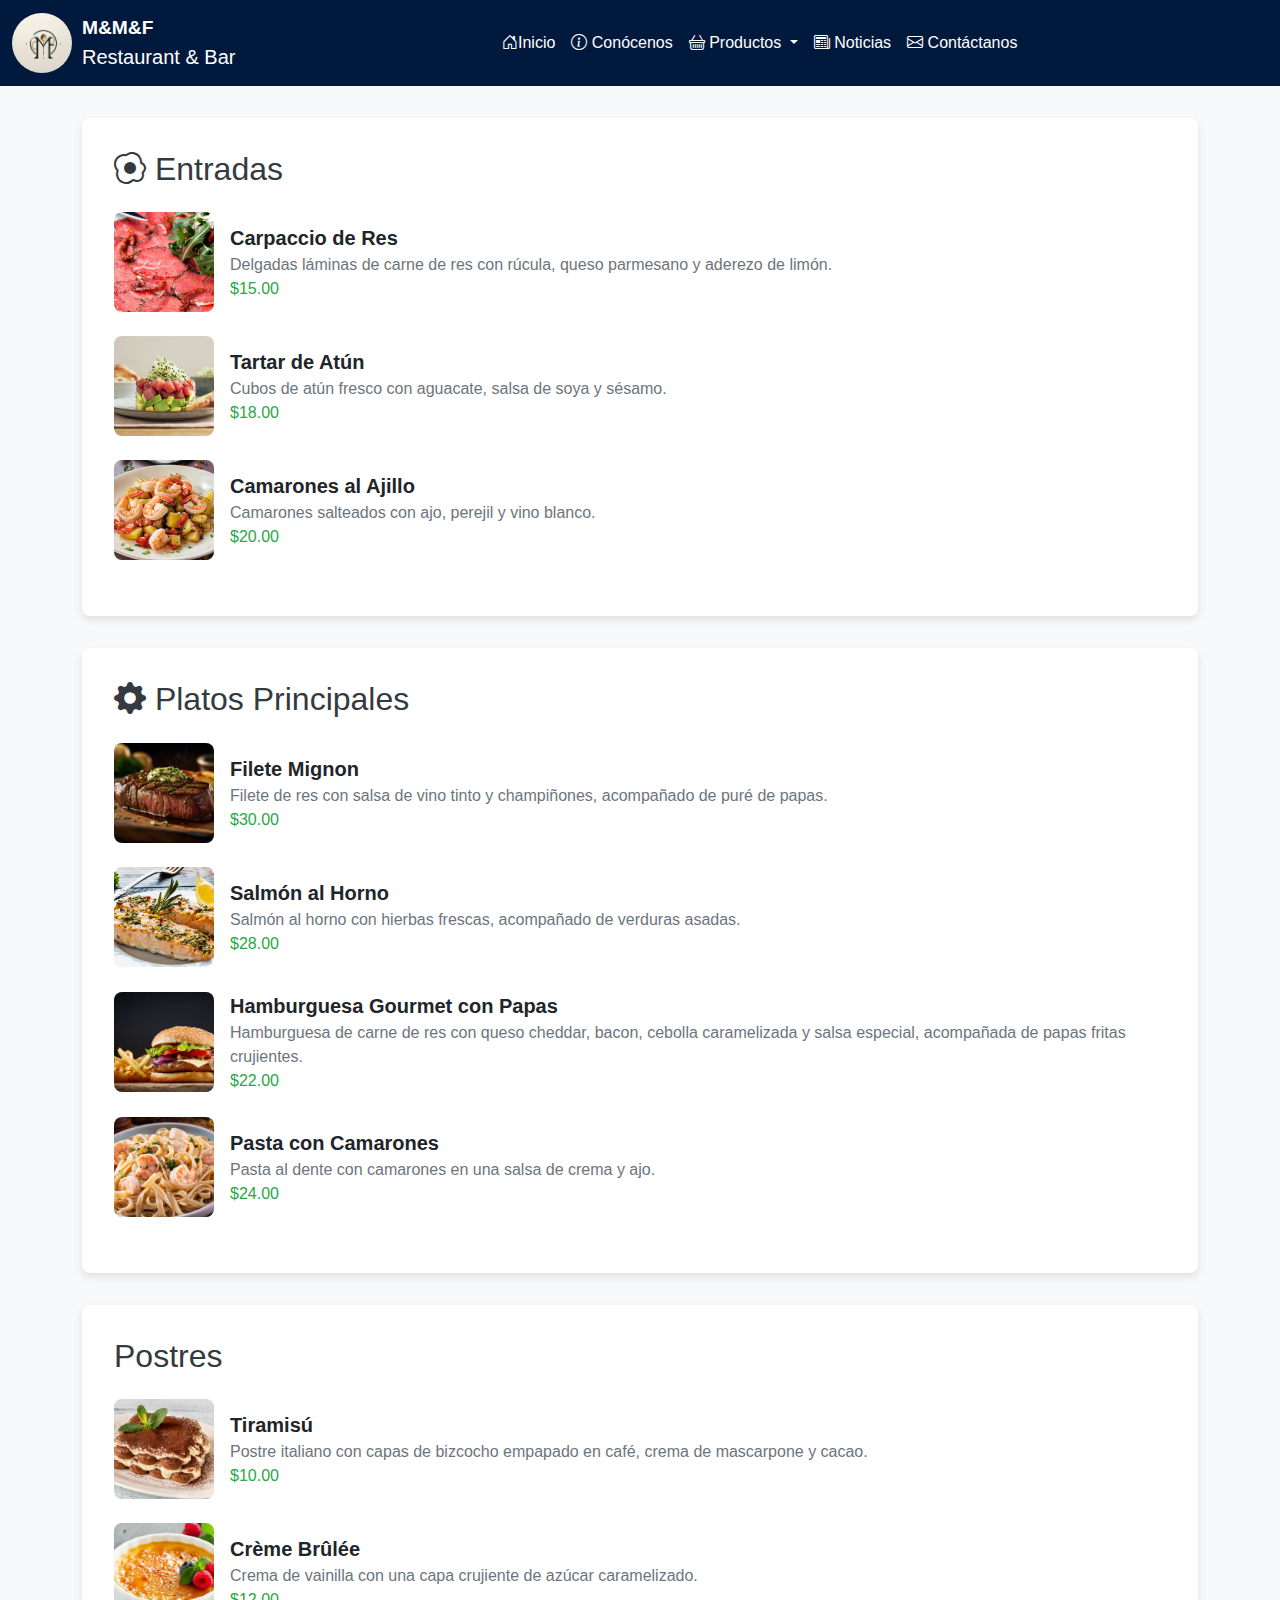
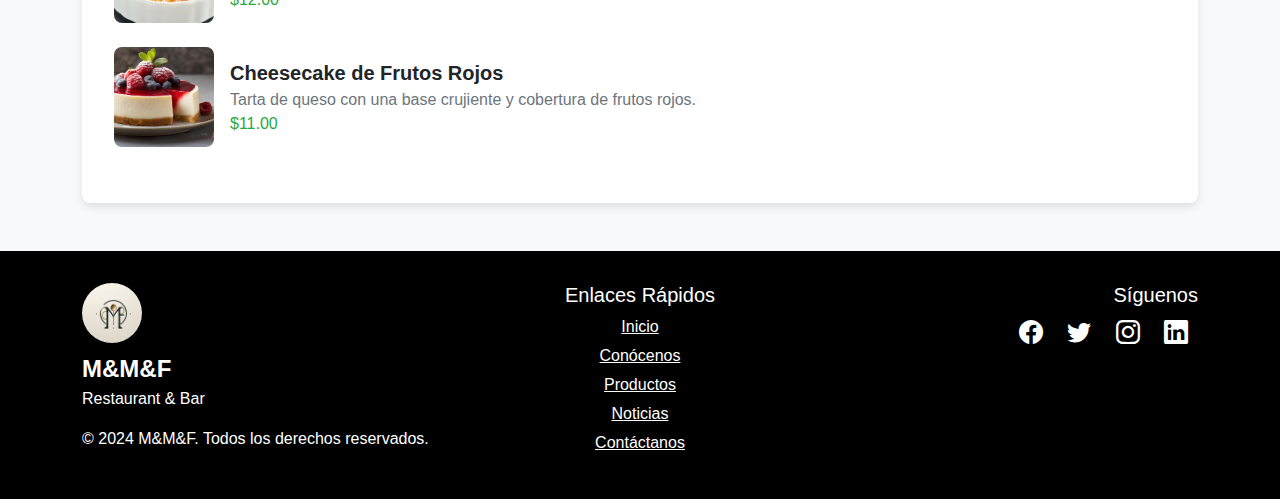
==== Music/Restaurant/html/Comidas.html @ 3a2b2aa5 "." ====
<!DOCTYPE html>
<html lang="en">
<head>
    <meta charset="UTF-8">
    <meta name="viewport" content="width=device-width, initial-scale=1.0">
    <link rel="stylesheet" href="https://cdn.jsdelivr.net/npm/bootstrap@5.3.0/dist/css/bootstrap.min.css">
  <link rel="stylesheet" href="https://cdn.jsdelivr.net/npm/bootstrap-icons@1.11.3/font/bootstrap-icons.min.css">
  <link rel="stylesheet" href="../css/stylo.css">
  <link rel="stylesheet" href="../css/Comidas.css">
    <title>Document</title>
</head>
<body>
    <nav class="navbar navbar-expand-sm navbar-dark">
        <div class="container-fluid">
          <a class="navbar-brand" href="#">
            <img src="../imagenes/OIG3.png" class="logo">
            <div>
              <div class="navbar-brand-text">M&M&F</div>
              <div class="navbar-brand-subtext">Restaurant & Bar</div>
            </div>
          </a>
          <button class="navbar-toggler" type="button" data-bs-toggle="collapse" data-bs-target="#collapsibleNavbar">
            <span class="navbar-toggler-icon"></span>
          </button>
          <div class="collapse navbar-collapse justify-content-center" id="collapsibleNavbar">
            <ul class="navbar-nav">
                <li class="nav-item">
                    <a class="nav-link" href="../index.html
                    "><i class="bi bi-house-door"></i>Inicio</a>
                  </li>
              <li class="nav-item">
                <a class="nav-link" href="../html/conocenos.html"><i class="bi bi-info-circle"></i> Conócenos</a>
              </li>
              <li class="nav-item dropdown">
                <a class="nav-link dropdown-toggle" href="#" id="navbarDropdownMenuLink" role="button" data-bs-toggle="dropdown" aria-expanded="false">
                  <i class="bi bi-basket"></i> Productos
                </a>
                <ul class="dropdown-menu" aria-labelledby="navbarDropdownMenuLink">
                  <li><a class="dropdown-item" href="../html/vinos.html"><i class="bi bi-cup-straw"></i> Vinos</a></li>
                  <li><a class="dropdown-item" href="#"><i class="bi bi-egg-fried"></i> Comidas</a></li>
                  <li><a class="dropdown-item" href="#"><i class="bi bi-cup-straw"></i> Jugos</a></li>
                  <li><a class="dropdown-item" href="#"><i class="bi bi-cup-fill"></i> Frappes</a></li>
                </ul>
              </li>
              <li class="nav-item">
                <a class="nav-link" href="#"><i class="bi bi-newspaper"></i> Noticias</a>
              </li>
              <li class="nav-item">
                <a class="nav-link" href="../html/contactanos.html"><i class="bi bi-envelope"></i> Contáctanos</a>
              </li>
            </ul>
          </div>
        </div>
      </nav>

  </head>
  <body>
  
  <div class="container">
    <div class="menu-section">
      <h2 class="menu-title"><i class="bi bi-egg-fried"></i> Entradas</h2>
      <div class="menu-item">
        <img src="../imagenes/Carpaccio.png" alt="Carpaccio de Res">
        <div>
          <div class="menu-item-title">Carpaccio de Res</div>
          <div class="menu-item-description">Delgadas láminas de carne de res con rúcula, queso parmesano y aderezo de limón.</div>
          <div class="menu-item-price">$15.00</div>
        </div>
      </div>
      <div class="menu-item">
        <img src="../imagenes/tartar.png" alt="Tartar de Atún">
        <div>
          <div class="menu-item-title">Tartar de Atún</div>
          <div class="menu-item-description">Cubos de atún fresco con aguacate, salsa de soya y sésamo.</div>
          <div class="menu-item-price">$18.00</div>
        </div>
      </div>
      <div class="menu-item">
        <img src="../imagenes/camarones.png" alt="Camarones al Ajillo">
        <div>
          <div class="menu-item-title">Camarones al Ajillo</div>
          <div class="menu-item-description">Camarones salteados con ajo, perejil y vino blanco.</div>
          <div class="menu-item-price">$20.00</div>
        </div>
      </div>
    </div>
  
    <div class="menu-section">
      <h2 class="menu-title"><i class="bi bi-gear-fill"></i> Platos Principales</h2>
      <div class="menu-item">
        <img src="../imagenes/carne.png" alt="Filete Mignon">
        <div>
          <div class="menu-item-title">Filete Mignon</div>
          <div class="menu-item-description">Filete de res con salsa de vino tinto y champiñones, acompañado de puré de papas.</div>
          <div class="menu-item-price">$30.00</div>
        </div>
      </div>
      <div class="menu-item">
        <img src="../imagenes/salmon.png" alt="Salmón al Horno">
        <div>
          <div class="menu-item-title">Salmón al Horno</div>
          <div class="menu-item-description">Salmón al horno con hierbas frescas, acompañado de verduras asadas.</div>
          <div class="menu-item-price">$28.00</div>
        </div>
      </div>
      <div class="menu-item">
        <img src="../imagenes/hamburguesa.png" alt="Hamburguesa Gourmet">
        <div>
          <div class="menu-item-title">Hamburguesa Gourmet con Papas</div>
          <div class="menu-item-description">Hamburguesa de carne de res con queso cheddar, bacon, cebolla caramelizada y salsa especial, acompañada de papas fritas crujientes.</div>
          <div class="menu-item-price">$22.00</div>
        </div>
      </div>
      <div class="menu-item">
        <img src="../imagenes/pasta.png " alt="Pasta con Camarones">
        <div>
          <div class="menu-item-title">Pasta con Camarones</div>
          <div class="menu-item-description">Pasta al dente con camarones en una salsa de crema y ajo.</div>
          <div class="menu-item-price">$24.00</div>
        </div>
      </div>
    </div>
  
    <div class="menu-section">
      <h2 class="menu-title"><i class="bi bi-cupcake"></i> Postres</h2>
      <div class="menu-item">
        <img src="../imagenes/tira.png" alt="Tiramisú">
        <div>
          <div class="menu-item-title">Tiramisú</div>
          <div class="menu-item-description">Postre italiano con capas de bizcocho empapado en café, crema de mascarpone y cacao.</div>
          <div class="menu-item-price">$10.00</div>
        </div>
      </div>
      <div class="menu-item">
        <img src="../imagenes/creme.png" alt="Crème Brûlée">
        <div>
          <div class="menu-item-title">Crème Brûlée</div>
          <div class="menu-item-description">Crema de vainilla con una capa crujiente de azúcar caramelizado.</div>
          <div class="menu-item-price">$12.00</div>
        </div>
      </div>
      <div class="menu-item">
        <img src="../imagenes/rojos.png" alt="Cheesecake de Frutos Rojos">
        <div>
          <div class="menu-item-title">Cheesecake de Frutos Rojos</div>
          <div class="menu-item-description">Tarta de queso con una base crujiente y cobertura de frutos rojos.</div>
          <div class="menu-item-price">$11.00</div>
        </div>
      </div>
    </div>
  </div>


















      
<footer class="footer mt-5">
    <div class="container">
      <div class="row">
        <div class="col-md-4 text-center text-md-start">
          <div class="footer-logo">
            <img src="../imagenes/OIG3.png" alt="Logo">
            <div class="mt-2">
              <div class="footer-logo-text">M&M&F</div>
              <div class="footer-logo-subtext">Restaurant & Bar</div>
            </div>
          </div>
          <div class="mt-3">
            <p>&copy; 2024 M&M&F. Todos los derechos reservados.</p>
          </div>
        </div>
        <div class="col-md-4 text-center">
          <h5>Enlaces Rápidos</h5>
          <div class="quick-links">
            <a href="#">Inicio</a>
            <a href="#">Conócenos</a>
            <a href="#">Productos</a>
            <a href="#">Noticias</a>
            <a href="#">Contáctanos</a>
          </div>
        </div>
        <div class="col-md-4 text-center text-md-end">
          <h5>Síguenos</h5>
          <div class="social-icons">
            <a href="#"><i class="bi bi-facebook"></i></a>
            <a href="#"><i class="bi bi-twitter"></i></a>
            <a href="#"><i class="bi bi-instagram"></i></a>
            <a href="#"><i class="bi bi-linkedin"></i></a>
          </div>
        </div>
      </div>
    </div>
  </footer>

<script src="https://cdn.jsdelivr.net/npm/bootstrap@5.3.0/dist/js/bootstrap.bundle.min.js"></script>
</body>
</html>
---- Music/Restaurant/css/stylo.css ----
.logo{
    border-radius: 50%; /* Hace que la imagen tenga bordes redondeados */
    width: 60px; /* Ajusta el ancho de la imagen */
    height: 60px; /* Ajusta la altura de la imagen */
    margin-right: 10px; /* Añade un margen a la derecha para separar la imagen del texto */
}

 /* Estilos para el navbar*/
.navbar {
    background-color: #01193d; /* Cambia el color de fondo del navbar a negro */
  }

  .nav-link {
    padding: 0.5rem 2rem; /* Ajusta el padding para aumentar la longitud de los enlaces */
    color: rgb(255, 255, 255); /* Cambia el color de los enlaces */
    transition: color 0.3s ease; /* Agrega una transición para el cambio de color */
  }

  .nav-link:hover {
    color: rgb(255, 0, 0); /* Cambia el color al pasar el mouse sobre los enlaces */
  }

  .navbar-brand {
    display: flex; /* Utiliza flexbox para organizar los elementos */
    align-items: center; /* Alinea verticalmente los elementos al centro */
  }

  .navbar-brand-text {
    font-size: 1.2rem; /* Ajusta el tamaño de la fuente del texto */
    font-weight: bold; /* Hace que el texto sea negrita */
    font-family: 'Franklin Gothic Medium', 'Arial Narrow', Arial, sans-serif;
   
}

  /* Estilos para el menú desplegable de productos */
  .dropdown-menu {
    background-color: #01193d; /* Cambia el color de fondo del menú desplegable */
  }

  .dropdown-item {
    color: rgb(255, 255, 255); /* Cambia el color del texto de los elementos del menú desplegable */
  }

  .dropdown-item:hover {
    background-color: rgb(255, 0, 0); /* Cambia el color de fondo al pasar el mouse sobre los elementos del menú desplegable */
  }


  .content-wrapper {
    background-size: cover;
    background-position: center;
    background-repeat: no-repeat;
    height: 45vh; /* Ajusta la altura según tus necesidades */
    position: relative;
    display: flex;
    align-items: center;
    justify-content: center;
    color: rgb(0, 0, 0);
  }
  
  .text-overlay {
    background: rgba(0, 0, 0, 0.5); /* Fondo semi-transparente para asegurar la legibilidad del texto */
    padding: 20px;
    border-radius: 10px;
    text-align: center;
  }
  .carousel-item {
    height: 95vh;
    min-height: 370px;
    background: no-repeat center center scroll;
    background-size: cover;
    max-height: 625px;
    overflow: hidden;
}

.carousel-caption {
    bottom: 220px;
    text-align: left;
    padding-left: 10px;
    padding-right: 50px;
}

.carousel-caption h1 {
    font-size: 3.5rem;
    text-transform: uppercase;
    letter-spacing: .2rem;
}

.carousel-caption p {
    font-size: 1.5rem;
}

.carousel-caption .btn {
    font-size: 1.2rem;
    padding: 10px 22px;
}

.info-section {
    padding: 60px 0;
    background-color: #f8f9fa;
}

.info-section h2 {
    font-size: 2.5rem;
    margin-bottom: 20px;
}

.info-section p {
    font-size: 1.2rem;
    margin-bottom: 20px;
}

@media (max-width: 768px) {
    .carousel-caption {
        bottom: 100px; /* Ajusta la posición del texto en dispositivos más pequeños */
        padding-right: 20px; /* Ajusta el espaciado a la derecha del texto en dispositivos más pequeños */
    }
    
    .carousel-caption h1 {
        font-size: 2.5rem; /* Reducir el tamaño del título en dispositivos más pequeños */
    }
    
    .carousel-caption p {
        font-size: 1.2rem; /* Reducir el tamaño del párrafo en dispositivos más pequeños */
    }
    
    .carousel-caption .btn {
        font-size: 1rem; /* Reducir el tamaño del botón en dispositivos más pequeños */
        padding: 8px 16px; /* Ajustar el espaciado del botón en dispositivos más pequeños */
    }
    
    .info-section {
        padding: 30px 0; /* Ajustar el relleno en dispositivos más pequeños */
    }
    
    .info-section h2 {
        font-size: 2rem; /* Reducir el tamaño del título en dispositivos más pequeños */
        margin-bottom: 10px; /* Reducir el margen inferior en dispositivos más pequeños */
    }
    
    .info-section p {
        font-size: 1rem; /* Reducir el tamaño del párrafo en dispositivos más pequeños */
        margin-bottom: 10px; /* Reducir el margen inferior en dispositivos más pequeños */
    }
}


    /* Estilos para el footer */
    .footer {
      background-color: #000000;
      color: #ffffff;
      padding: 2rem 0;
      position: relative;
      bottom: 0;
      width: 100%;
      }
  
      .footer .footer-logo img {
        border-radius: 50%;
        width: 60px;
        height: 60px;
      }
  
      .footer .footer-logo-text {
        font-size: 1.5rem;
        font-weight: bold;
      }
  
      .footer .footer-logo-subtext {
        font-size: 1rem;
      }
  
      .footer .social-icons a {
        color: #ffffff;
        font-size: 1.5rem;
        margin: 0 10px;
        transition: color 0.3s ease;
      }
  
      .footer .social-icons a:hover {
        color: #ff0000;
      }
  
      .footer .quick-links a {
        color: #ffffff;
        display: block;
        margin: 5px 0;
        transition: color 0.3s ease;
      }
  
      .footer .quick-links a:hover {
        color: #ff0000;
      }
---- Music/Restaurant/css/Comidas.css ----
body {
    font-family: 'Arial', sans-serif;
    background-color: #f8f9fa;
  }
  .menu-section {
    margin-top: 2rem;
    padding: 2rem;
    border-radius: 0.5rem;
    background-color: #ffffff;
    box-shadow: 0 4px 8px rgba(0, 0, 0, 0.1);
  }
  .menu-title {
    font-size: 2rem;
    color: #343a40;
    margin-bottom: 1.5rem;
  }
  .menu-item {
    display: flex;
    align-items: center;
    margin-bottom: 1.5rem;
  }
  .menu-item img {
    width: 100px;
    height: 100px;
    object-fit: cover;
    border-radius: 0.5rem;
    margin-right: 1rem;
  }
  .menu-item-title {
    font-size: 1.25rem;
    font-weight: bold;
  }
  .menu-item-description {
    font-size: 1rem;
    color: #6c757d;
  }
  .menu-item-price {
    font-size: 1rem;
    color: #28a745;
  }
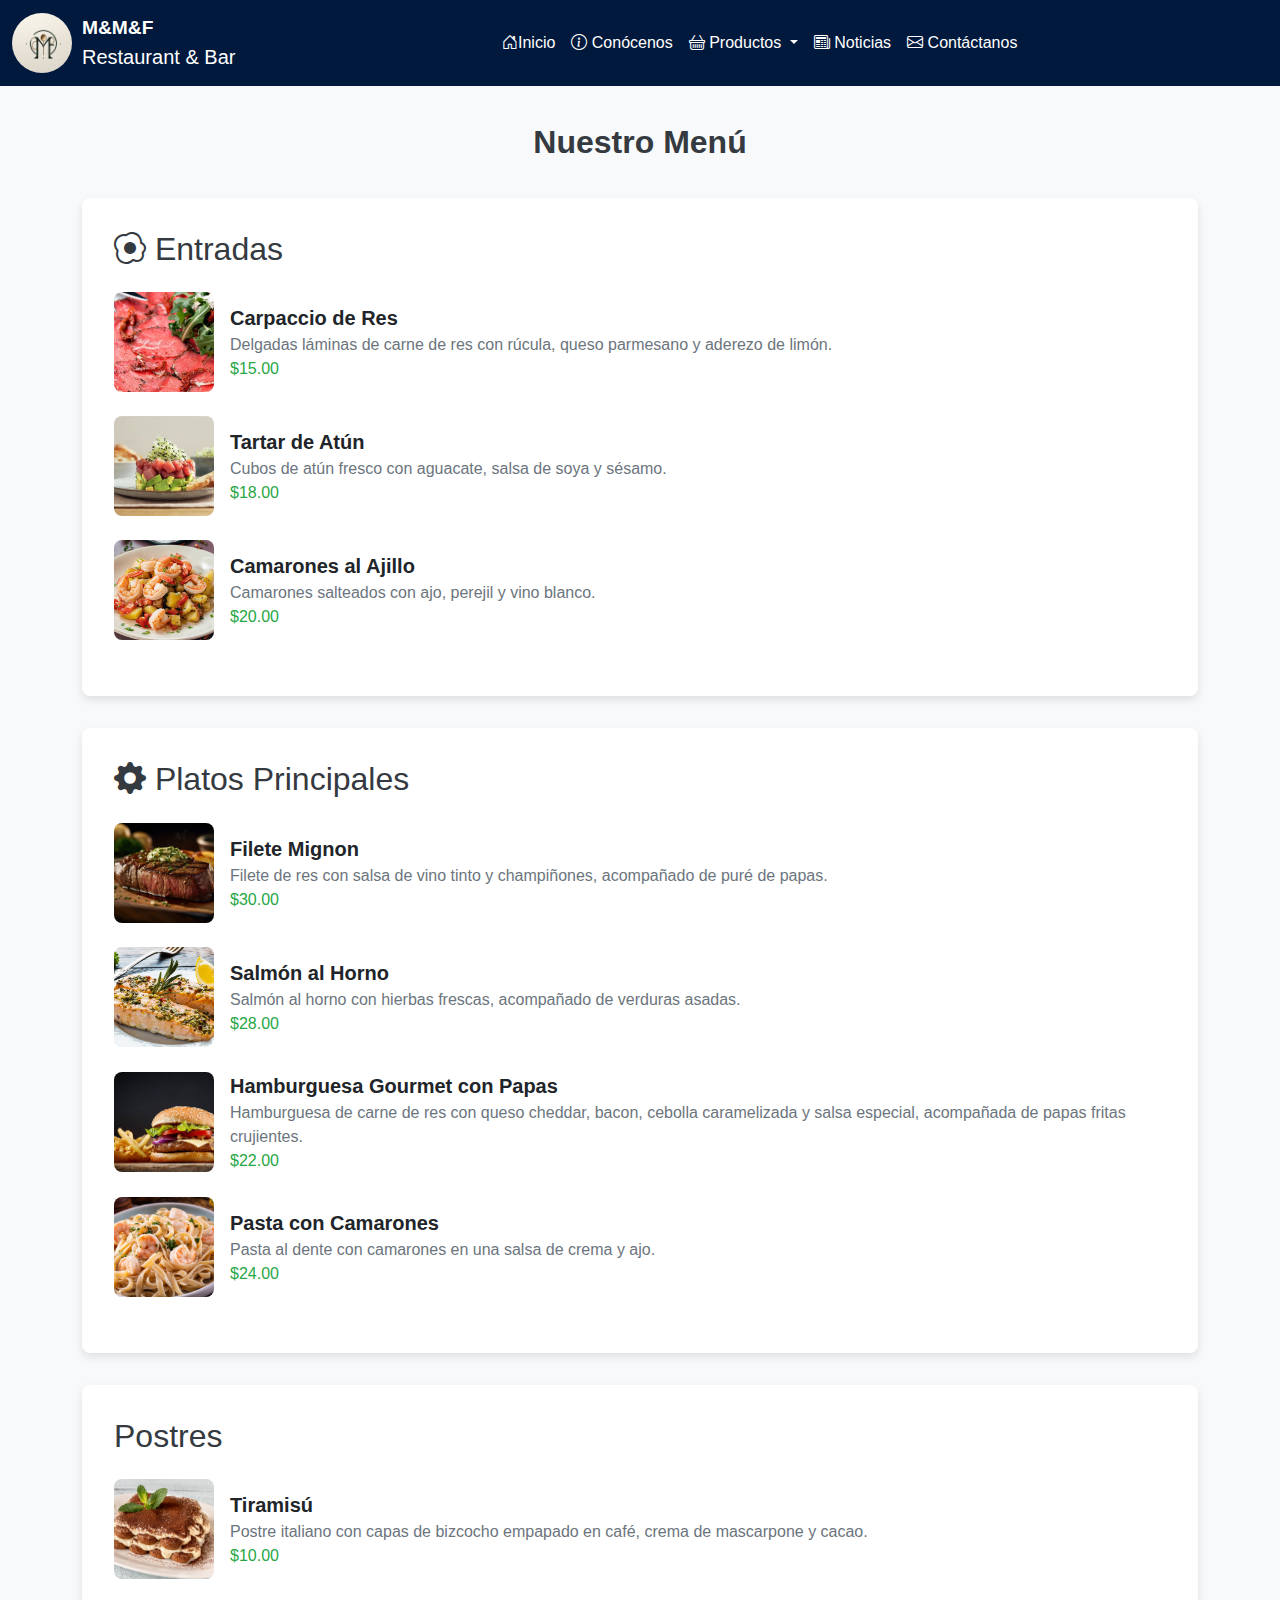
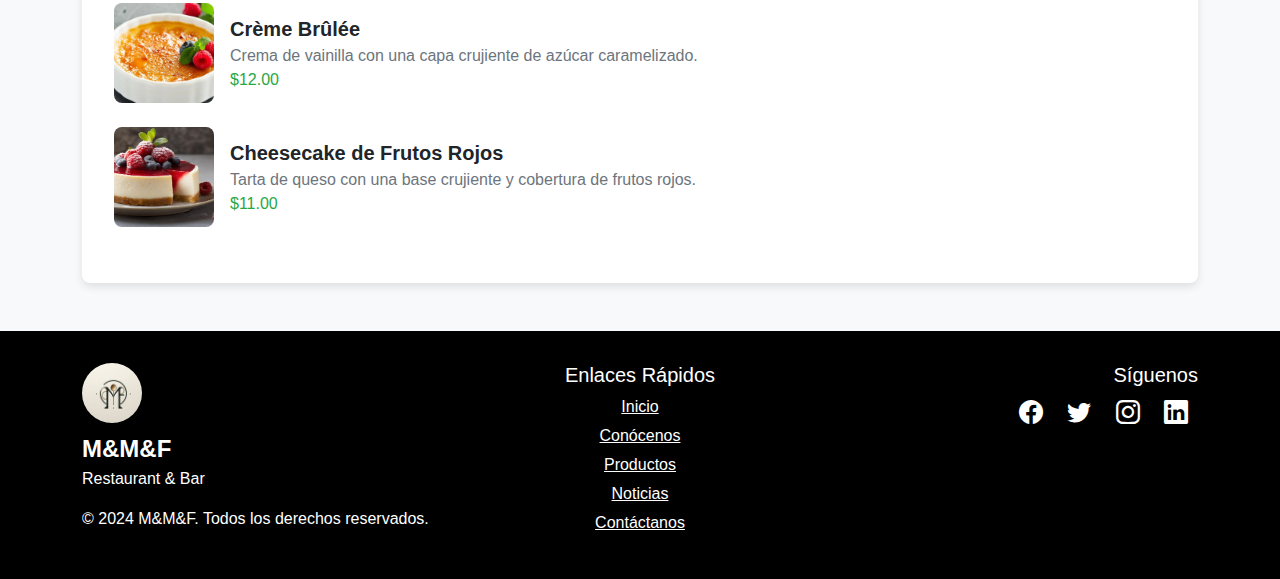
==== commit 21c99979: "." ====
--- a/Music/Restaurant/html/Comidas.html
+++ b/Music/Restaurant/html/Comidas.html
@@ -57,7 +57,9 @@
   <body>
   
   <div class="container">
+    <div class="section-title">Nuestro Menú</div>
     <div class="menu-section">
+      
       <h2 class="menu-title"><i class="bi bi-egg-fried"></i> Entradas</h2>
       <div class="menu-item">
         <img src="../imagenes/Carpaccio.png" alt="Carpaccio de Res">
--- a/Music/Restaurant/css/Comidas.css
+++ b/Music/Restaurant/css/Comidas.css
@@ -37,4 +37,12 @@
   .menu-item-price {
     font-size: 1rem;
     color: #28a745;
+  }
+  .section-title {
+    text-align: center;
+    font-size: 2rem;
+    color: #343a40;
+    font-weight: bold;
+    margin-top: 2rem;
+    margin-bottom: 1.5rem;
   }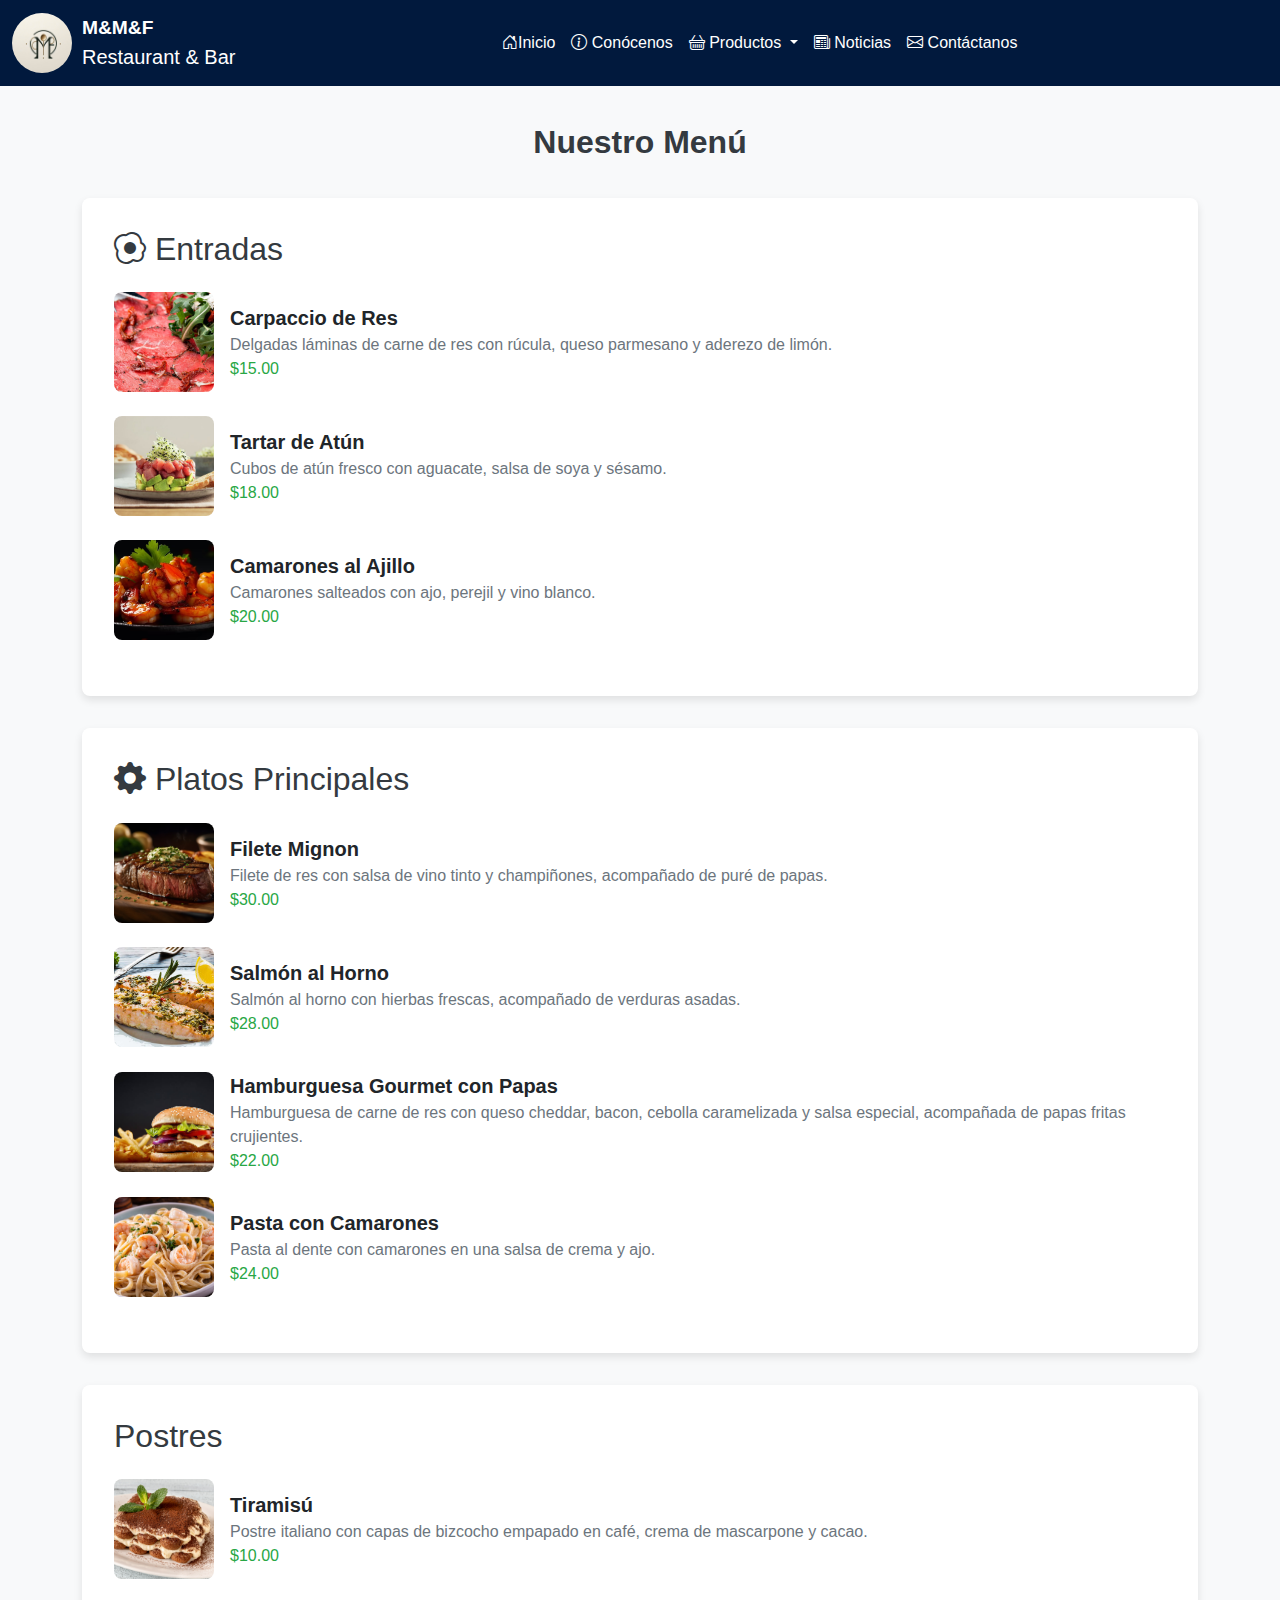
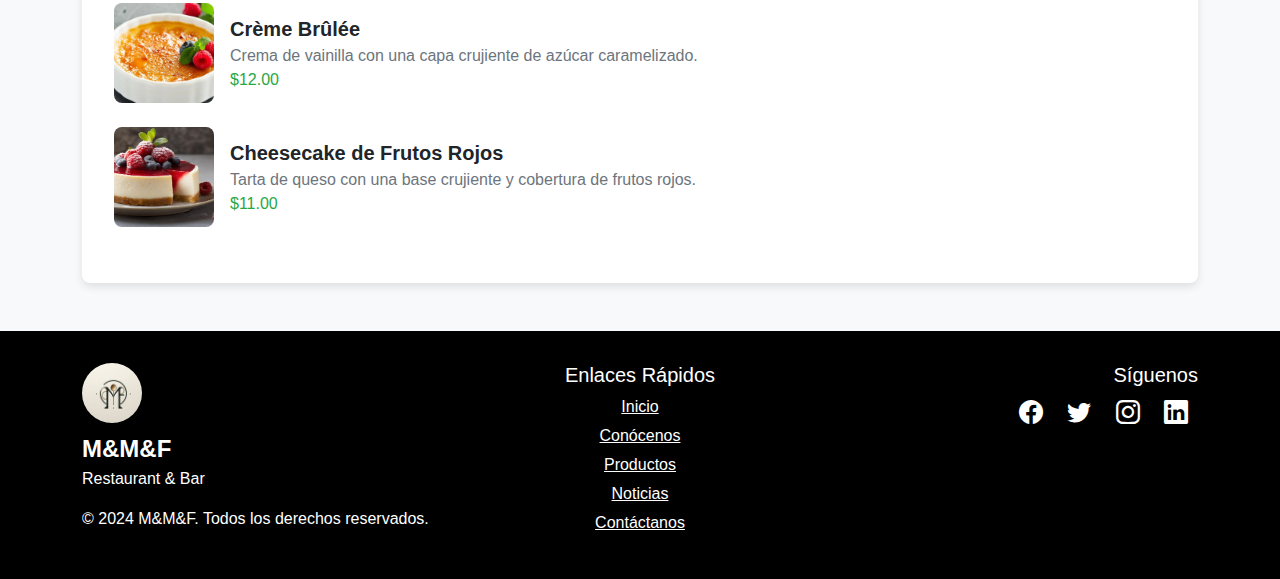
==== commit 506e40dd: ".." ====
--- a/Music/Restaurant/html/Comidas.html
+++ b/Music/Restaurant/html/Comidas.html
@@ -7,7 +7,7 @@
   <link rel="stylesheet" href="https://cdn.jsdelivr.net/npm/bootstrap-icons@1.11.3/font/bootstrap-icons.min.css">
   <link rel="stylesheet" href="../css/stylo.css">
   <link rel="stylesheet" href="../css/Comidas.css">
-    <title>Document</title>
+    <title>Comidas</title>
 </head>
 <body>
     <nav class="navbar navbar-expand-sm navbar-dark">
@@ -38,12 +38,12 @@
                 <ul class="dropdown-menu" aria-labelledby="navbarDropdownMenuLink">
                   <li><a class="dropdown-item" href="../html/vinos.html"><i class="bi bi-cup-straw"></i> Vinos</a></li>
                   <li><a class="dropdown-item" href="#"><i class="bi bi-egg-fried"></i> Comidas</a></li>
-                  <li><a class="dropdown-item" href="#"><i class="bi bi-cup-straw"></i> Jugos</a></li>
-                  <li><a class="dropdown-item" href="#"><i class="bi bi-cup-fill"></i> Frappes</a></li>
+                  <li><a class="dropdown-item" href="../html/Jugos.html"><i class="bi bi-cup-straw"></i> Jugos</a></li>
+                  <li><a class="dropdown-item" href="../html/frapes.html"><i class="bi bi-cup-fill"></i> Frappes</a></li>
                 </ul>
               </li>
               <li class="nav-item">
-                <a class="nav-link" href="#"><i class="bi bi-newspaper"></i> Noticias</a>
+                <a class="nav-link" href="../html/Noticias.html"><i class="bi bi-newspaper"></i> Noticias</a>
               </li>
               <li class="nav-item">
                 <a class="nav-link" href="../html/contactanos.html"><i class="bi bi-envelope"></i> Contáctanos</a>
@@ -51,6 +51,7 @@
             </ul>
           </div>
         </div>
+      
       </nav>
 
   </head>
@@ -69,6 +70,7 @@
           <div class="menu-item-price">$15.00</div>
         </div>
       </div>
+
       <div class="menu-item">
         <img src="../imagenes/tartar.png" alt="Tartar de Atún">
         <div>
@@ -77,6 +79,7 @@
           <div class="menu-item-price">$18.00</div>
         </div>
       </div>
+      
       <div class="menu-item">
         <img src="../imagenes/camarones.png" alt="Camarones al Ajillo">
         <div>
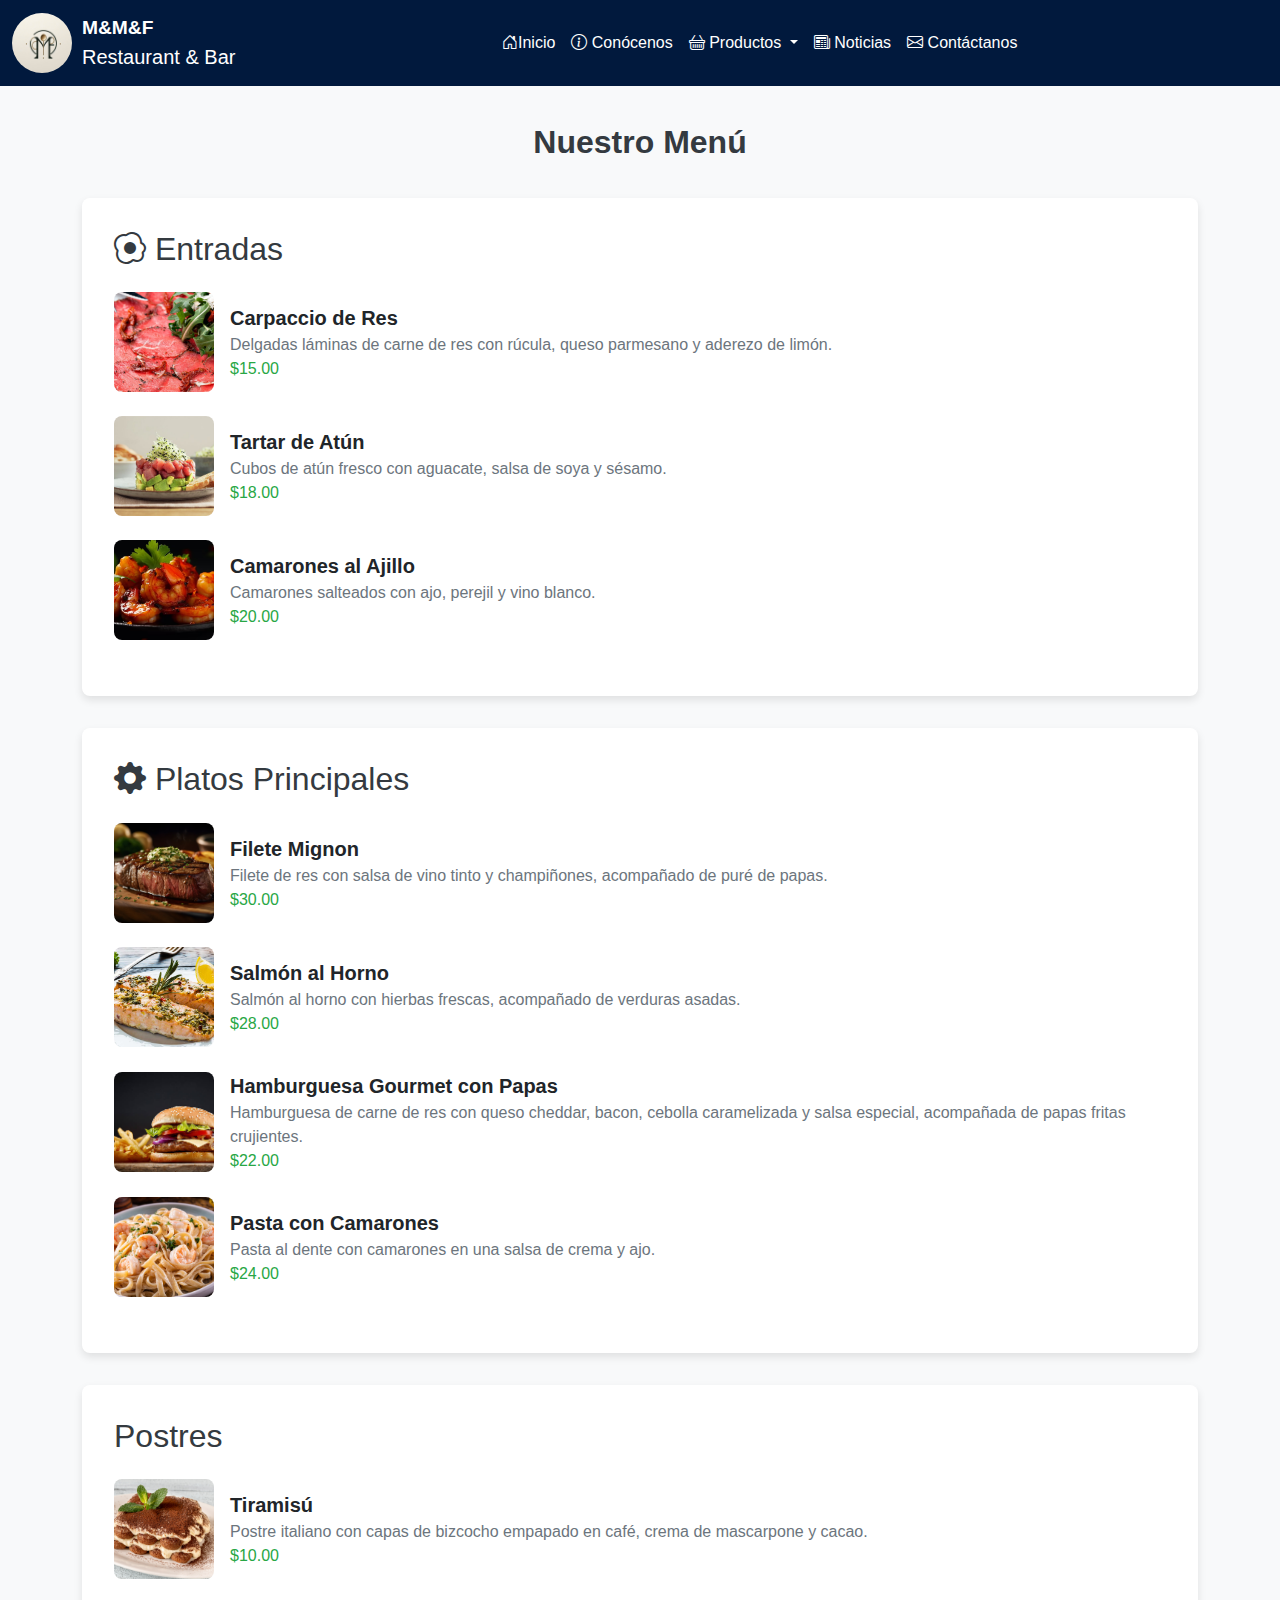
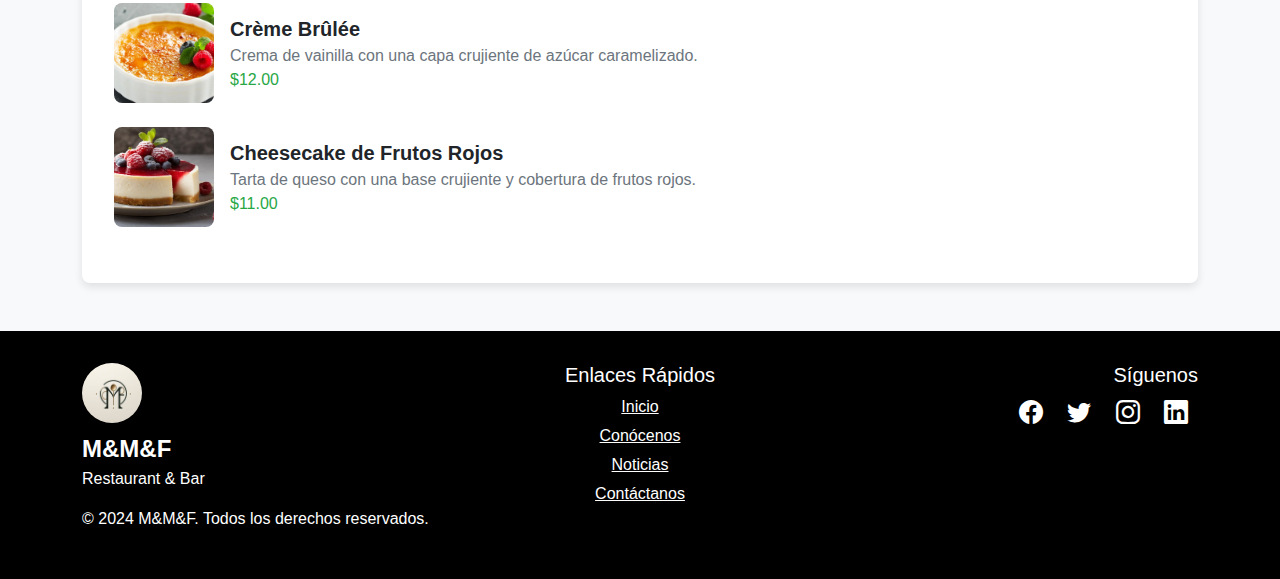
==== commit 4514793d: ".." ====
--- a/Music/Restaurant/html/Comidas.html
+++ b/Music/Restaurant/html/Comidas.html
@@ -191,11 +191,10 @@
         <div class="col-md-4 text-center">
           <h5>Enlaces Rápidos</h5>
           <div class="quick-links">
-            <a href="#">Inicio</a>
-            <a href="#">Conócenos</a>
-            <a href="#">Productos</a>
-            <a href="#">Noticias</a>
-            <a href="#">Contáctanos</a>
+            <a href="../index.html">Inicio</a>
+            <a href="../html/conocenos.html">Conócenos</a>
+            <a href="../html/Noticias.html">Noticias</a>
+            <a href="../html/contactanos.html">Contáctanos</a>
           </div>
         </div>
         <div class="col-md-4 text-center text-md-end">
--- a/Music/Restaurant/css/stylo.css
+++ b/Music/Restaurant/css/stylo.css
@@ -67,34 +67,50 @@
   .carousel-item {
     height: 95vh;
     min-height: 370px;
-    background: no-repeat center center scroll;
-    background-size: cover;
     max-height: 625px;
     overflow: hidden;
 }
 
+.carousel-item img {
+    width: 100%;
+    height: 100%;
+    object-fit: cover;
+    object-position: center;
+}
+
 .carousel-caption {
-    bottom: 220px;
+    bottom: 20%;
     text-align: left;
     padding-left: 10px;
     padding-right: 50px;
+    color: #fff;
+    text-shadow: 2px 2px 4px rgba(0, 0, 0, 0.5);
 }
 
 .carousel-caption h1 {
-    font-size: 3.5rem;
+    font-size: 2.5rem;
     text-transform: uppercase;
-    letter-spacing: .2rem;
+    letter-spacing: .1rem;
 }
 
 .carousel-caption p {
-    font-size: 1.5rem;
-}
-
-.carousel-caption .btn {
     font-size: 1.2rem;
-    padding: 10px 22px;
-}
-
+}
+
+@media (min-width: 768px) {
+    .carousel-caption {
+        bottom: 220px;
+    }
+
+    .carousel-caption h1 {
+        font-size: 3.5rem;
+        letter-spacing: .2rem;
+    }
+
+    .carousel-caption p {
+        font-size: 1.5rem;
+    }
+}
 .info-section {
     padding: 60px 0;
     background-color: #f8f9fa;
